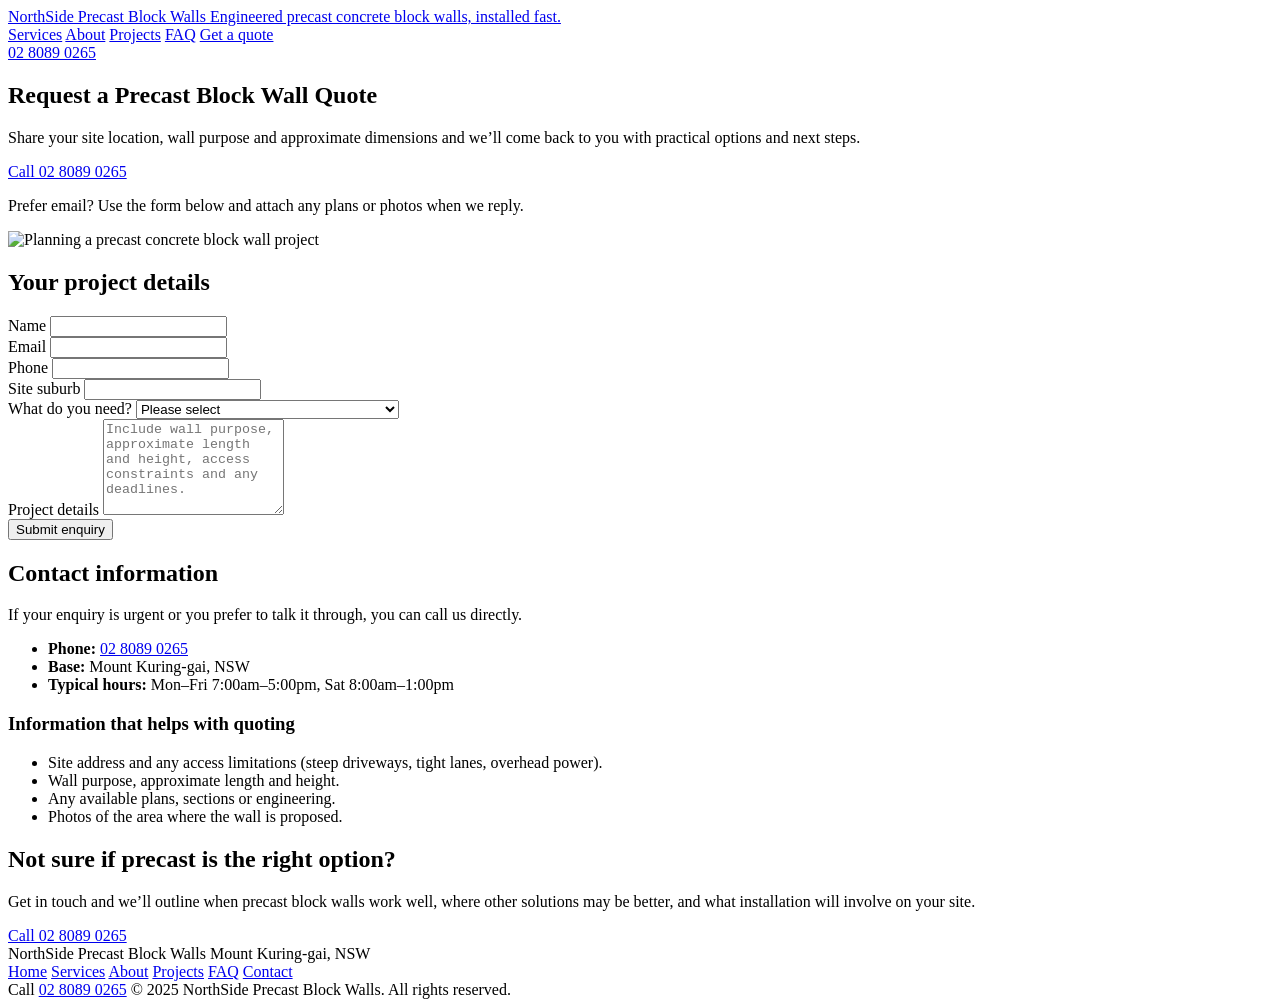
==== contact.html @ f0bfd212 "Create contact.html Add contact page" ====
<!DOCTYPE html>
<html lang="en-AU">
<head>
  <meta charset="UTF-8">
  <meta name="viewport" content="width=device-width, initial-scale=1">
  <title>Contact | Request a Precast Wall Quote</title>
  <meta name="description" content="Call or enquire online for a quote on precast concrete retaining walls, material bays and temporary walls in Sydney’s North.">
  <link rel="stylesheet" href="/tokens/tokens-base.css">
  <link rel="stylesheet" href="/tokens/tokens-theme.css">
  <link rel="stylesheet" href="/public/site.css">
  <script type="application/ld+json">
{
  "@context": "https://schema.org",
  "@type": "ContactPage",
  "name": "Contact NorthSide Precast Block Walls",
  "description": "Contact NorthSide Precast Block Walls to request a quote for precast concrete retaining walls, material bays, boundaries and temporary works.",
  "mainEntity": {
    "@type": "LocalBusiness",
    "name": "NorthSide Precast Block Walls",
    "telephone": "+61280890265",
    "address": {
      "@type": "PostalAddress",
      "addressLocality": "Mount Kuring-gai",
      "addressRegion": "NSW",
      "addressCountry": "AU"
    },
    "areaServed": [
      "Mount Kuring-gai",
      "Mount Colah",
      "Berowra",
      "Hornsby",
      "Asquith",
      "Wahroonga",
      "Upper North Shore",
      "Sydney Metro"
    ]
  }
}
  </script>
</head>
<body class="site">
  <header class="site-header">
    <div class="site-header__inner container">
      <a href="/" class="site-header__brand">
        <span class="site-header__title">NorthSide Precast Block Walls</span>
        <span class="site-header__tagline">Engineered precast concrete block walls, installed fast.</span>
      </a>
      <nav class="site-header__nav" aria-label="Main navigation">
        <a href="/services.html" class="site-header__link">Services</a>
        <a href="/about.html" class="site-header__link">About</a>
        <a href="/projects.html" class="site-header__link">Projects</a>
        <a href="/faq.html" class="site-header__link">FAQ</a>
        <a href="/contact.html" class="site-header__link site-header__link--accent site-header__link--active">Get a quote</a>
      </nav>
      <div class="site-header__contact">
        <a href="tel:+61280890265" class="site-header__phone">02 8089 0265</a>
      </div>
    </div>
  </header>

  <main>
    <section class="hero hero--page">
      <div class="hero__inner container">
        <div class="hero__content">
          <h1 class="hero__title">Request a Precast Block Wall Quote</h1>
          <p class="hero__subtitle">Share your site location, wall purpose and approximate dimensions and we’ll come back to you with practical options and next steps.</p>
          <div class="hero__cta-group">
            <a href="tel:+61280890265" class="button button--primary">Call 02 8089 0265</a>
          </div>
          <p class="hero__note">Prefer email? Use the form below and attach any plans or photos when we reply.</p>
        </div>
        <div class="hero__media">
          <img src="/public/img/TODO-hero-contact-blocks.jpg" alt="Planning a precast concrete block wall project" class="hero__image">
        </div>
      </div>
    </section>

    <section class="section section--light">
      <div class="container grid grid--2">
        <div>
          <h2>Your project details</h2>
          <form class="form" method="post" action="#">
            <!-- TODO: wire this form to your chosen form handler or email service -->
            <div class="form__group">
              <label for="name">Name</label>
              <input id="name" name="name" type="text" required>
            </div>
            <div class="form__group">
              <label for="email">Email</label>
              <input id="email" name="email" type="email" required>
            </div>
            <div class="form__group">
              <label for="phone">Phone</label>
              <input id="phone" name="phone" type="tel">
            </div>
            <div class="form__group">
              <label for="suburb">Site suburb</label>
              <input id="suburb" name="suburb" type="text">
            </div>
            <div class="form__group">
              <label for="service">What do you need?</label>
              <select id="service" name="service">
                <option value="">Please select</option>
                <option value="retaining">Precast retaining wall</option>
                <option value="material-bays">Material bays / bulk storage</option>
                <option value="boundaries">Boundary / privacy / noise wall</option>
                <option value="temporary">Temporary works / flood / erosion control</option>
                <option value="other">Not sure / something else</option>
              </select>
            </div>
            <div class="form__group">
              <label for="message">Project details</label>
              <textarea id="message" name="message" rows="6" placeholder="Include wall purpose, approximate length and height, access constraints and any deadlines."></textarea>
            </div>
            <button type="submit" class="button button--primary">Submit enquiry</button>
          </form>
        </div>

        <div>
          <h2>Contact information</h2>
          <p>If your enquiry is urgent or you prefer to talk it through, you can call us directly.</p>
          <ul class="list">
            <li><strong>Phone:</strong> <a href="tel:+61280890265">02 8089 0265</a></li>
            <li><strong>Base:</strong> Mount Kuring-gai, NSW</li>
            <li><strong>Typical hours:</strong> Mon–Fri 7:00am–5:00pm, Sat 8:00am–1:00pm</li>
          </ul>

          <h3>Information that helps with quoting</h3>
          <ul class="list list--check">
            <li>Site address and any access limitations (steep driveways, tight lanes, overhead power).</li>
            <li>Wall purpose, approximate length and height.</li>
            <li>Any available plans, sections or engineering.</li>
            <li>Photos of the area where the wall is proposed.</li>
          </ul>
        </div>
      </div>
    </section>

    <section class="section section--muted">
      <div class="container section__cta">
        <div>
          <h2>Not sure if precast is the right option?</h2>
          <p>Get in touch and we’ll outline when precast block walls work well, where other solutions may be better, and what installation will involve on your site.</p>
        </div>
        <div class="section__cta-actions">
          <a href="tel:+61280890265" class="button button--light">Call 02 8089 0265</a>
        </div>
      </div>
    </section>
  </main>

  <footer class="site-footer">
    <div class="container site-footer__inner">
      <div class="site-footer__brand">
        <span class="site-footer__title">NorthSide Precast Block Walls</span>
        <span class="site-footer__meta">Mount Kuring-gai, NSW</span>
      </div>
      <div class="site-footer__links">
        <a href="/index.html">Home</a>
        <a href="/services.html">Services</a>
        <a href="/about.html">About</a>
        <a href="/projects.html">Projects</a>
        <a href="/faq.html">FAQ</a>
        <a href="/contact.html">Contact</a>
      </div>
      <div class="site-footer__meta">
        <span>Call <a href="tel:+61280890265">02 8089 0265</a></span>
        <span>© 2025 NorthSide Precast Block Walls. All rights reserved.</span>
      </div>
    </div>
  </footer>
  <script src="/public/site.js" defer></script>
</body>
</html>
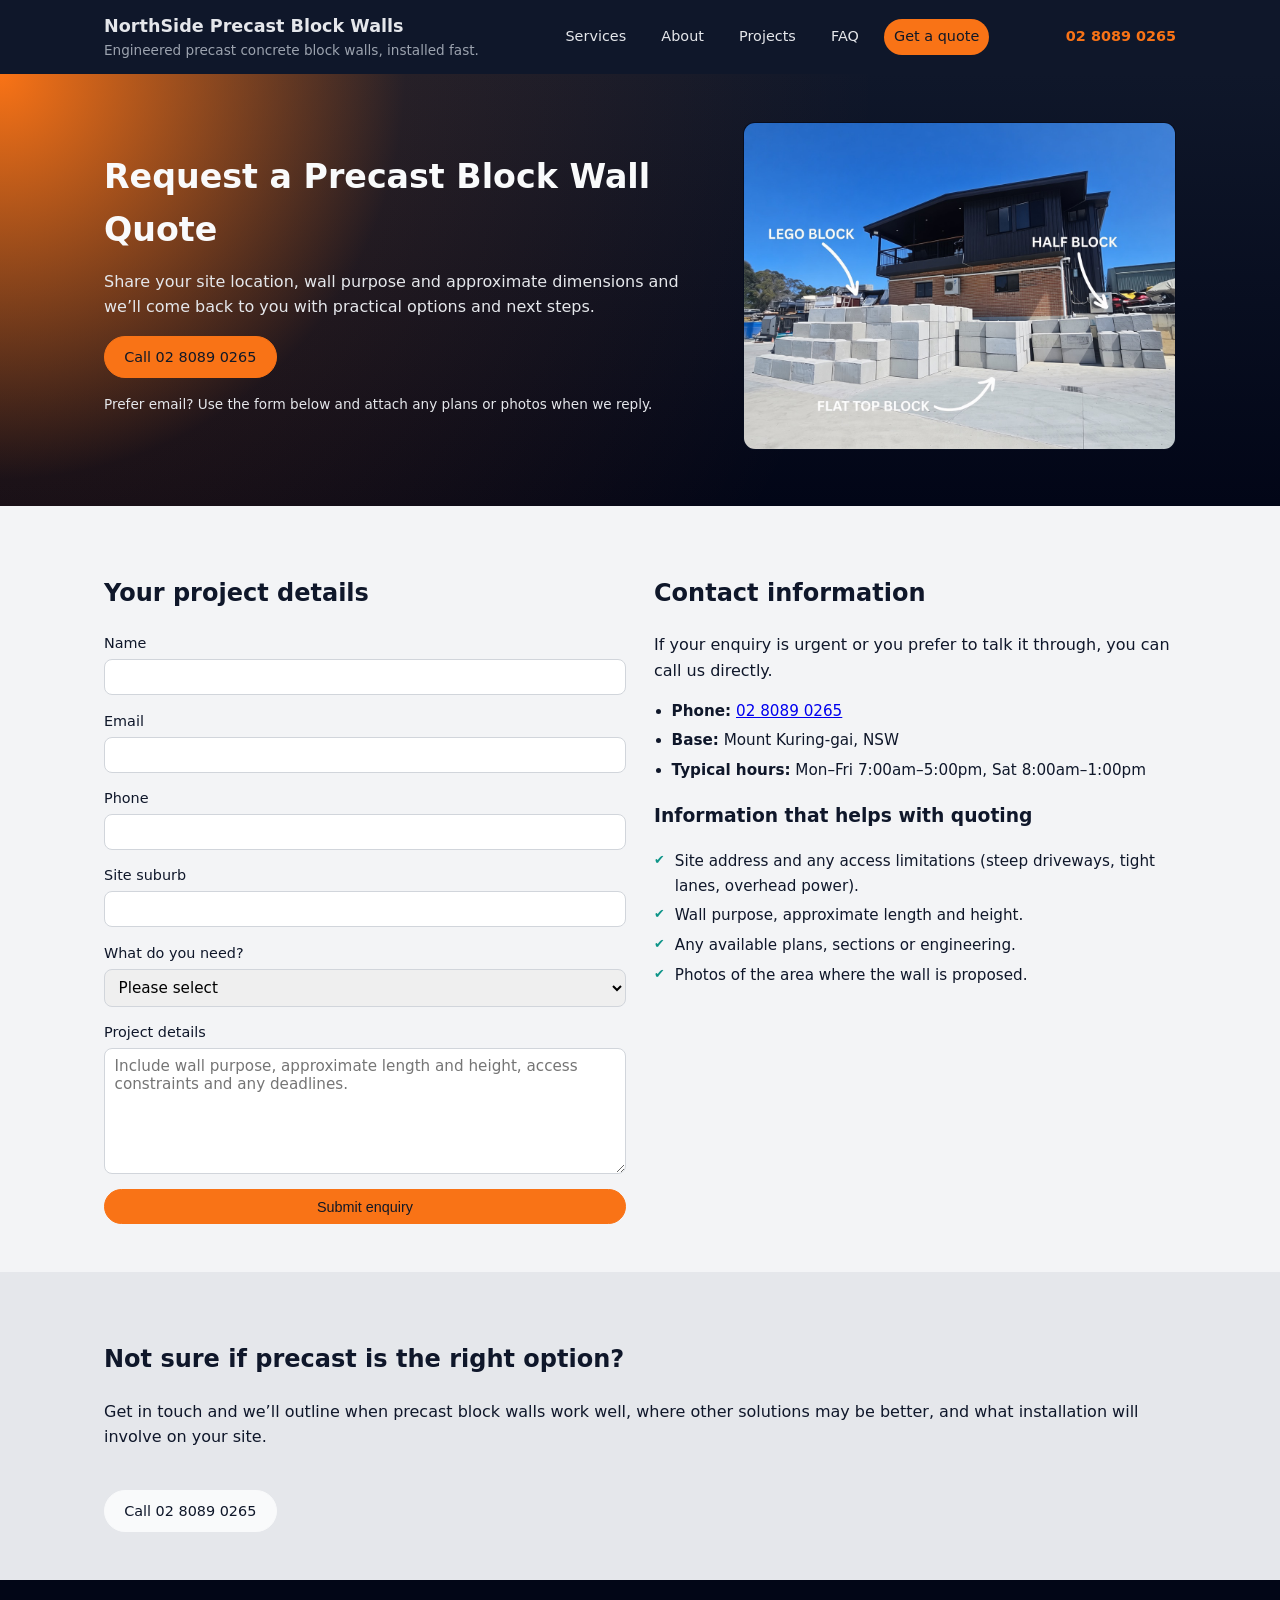
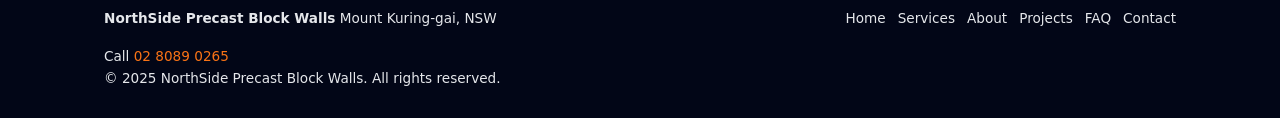
==== commit 4c1e70d7: "Update contact.html update hero pic" ====
--- a/contact.html
+++ b/contact.html
@@ -70,7 +70,7 @@
           <p class="hero__note">Prefer email? Use the form below and attach any plans or photos when we reply.</p>
         </div>
         <div class="hero__media">
-          <img src="/public/img/TODO-hero-contact-blocks.jpg" alt="Planning a precast concrete block wall project" class="hero__image">
+          <img src="/public/img/TODO-hero-precast-blocks.jpg" alt="Planning a precast concrete block wall project" class="hero__image">
         </div>
       </div>
     </section>
--- a/tokens/tokens-base.css
+++ b/tokens/tokens-base.css
@@ -0,0 +1,32 @@
+:root {
+  /* Colour tokens */
+  --colour-primary: #0f172a;
+  --colour-primary-soft: #1f2933;
+  --colour-accent: #f97316;
+  --colour-accent-soft: #fb923c;
+  --colour-secondary: #0d9488;
+  --colour-neutral: #e5e7eb;
+  --colour-bg: #f9fafb;
+  --colour-text: #0f172a;
+
+  /* Typography */
+  --font-family-base: system-ui, -apple-system, BlinkMacSystemFont, "Segoe UI", sans-serif;
+  --font-size-base: 16px;
+  --line-height-base: 1.6;
+
+  /* Radius */
+  --radius-sm: 0.4rem;
+  --radius-md: 0.75rem;
+  --radius-pill: 999px;
+
+  /* Shadows */
+  --shadow-soft: 0 8px 18px rgba(15, 23, 42, 0.06);
+
+  /* Spacing scale */
+  --space-1: 0.25rem;
+  --space-2: 0.5rem;
+  --space-3: 0.75rem;
+  --space-4: 1rem;
+  --space-5: 1.5rem;
+  --space-6: 2rem;
+}
--- a/tokens/tokens-theme.css
+++ b/tokens/tokens-theme.css
@@ -0,0 +1,27 @@
+:root {
+  /* Theme aliases pointing to base tokens */
+  --site-bg: var(--colour-bg);
+  --site-text: var(--colour-text);
+
+  --site-header-bg: var(--colour-primary);
+  --site-header-text: #e5e7eb;
+  --site-header-accent: var(--colour-accent);
+
+  --site-hero-bg-start: var(--colour-primary);
+  --site-hero-bg-end: #020617;
+  --site-hero-accent: var(--colour-accent);
+
+  --site-button-primary-bg: var(--colour-accent);
+  --site-button-primary-text: #111827;
+
+  --site-button-ghost-border: var(--colour-accent);
+  --site-button-ghost-text: var(--colour-accent);
+
+  --site-section-light-bg: #f3f4f6;
+  --site-section-muted-bg: #e5e7eb;
+  --site-section-accent-bg: var(--colour-primary);
+
+  --site-card-bg: #ffffff;
+  --site-card-border: var(--colour-neutral);
+  --site-card-shadow: var(--shadow-soft);
+}
--- a/public/site.css
+++ b/public/site.css
@@ -0,0 +1,543 @@
+/* Base layout */
+*,
+*::before,
+*::after {
+  box-sizing: border-box;
+}
+
+html {
+  scroll-behavior: smooth;
+}
+
+body.site {
+  margin: 0;
+  font-family: system-ui, -apple-system, BlinkMacSystemFont, "Segoe UI", sans-serif;
+  line-height: 1.6;
+  color: #0f172a;
+  background-color: #f9fafb;
+}
+
+/* Container */
+.container {
+  width: 100%;
+  max-width: 1120px;
+  margin: 0 auto;
+  padding: 0 1.5rem;
+}
+
+/* Header */
+.site-header {
+  background-color: #0f172a;
+  color: #e5e7eb;
+  position: sticky;
+  top: 0;
+  z-index: 20;
+}
+
+.site-header__inner {
+  display: flex;
+  align-items: center;
+  justify-content: space-between;
+  gap: 1.5rem;
+  padding: 0.75rem 1.5rem;
+}
+
+.site-header__brand {
+  text-decoration: none;
+  color: inherit;
+  display: flex;
+  flex-direction: column;
+}
+
+.site-header__title {
+  font-weight: 700;
+  font-size: 1.1rem;
+}
+
+.site-header__tagline {
+  font-size: 0.85rem;
+  color: #9ca3af;
+}
+
+.site-header__nav {
+  display: flex;
+  align-items: center;
+  gap: 1rem;
+}
+
+.site-header__link {
+  color: #e5e7eb;
+  text-decoration: none;
+  font-size: 0.9rem;
+  padding: 0.4rem 0.6rem;
+  border-radius: 999px;
+}
+
+.site-header__link:hover {
+  background-color: rgba(148, 163, 184, 0.25);
+}
+
+.site-header__link--active {
+  background-color: #0d9488;
+  color: #f9fafb;
+}
+
+.site-header__link--accent {
+  background-color: #f97316;
+  color: #111827;
+}
+
+.site-header__link--accent:hover {
+  background-color: #fb923c;
+}
+
+.site-header__contact {
+  font-size: 0.9rem;
+}
+
+.site-header__phone {
+  color: #f97316;
+  text-decoration: none;
+  font-weight: 600;
+}
+
+/* Hero */
+.hero {
+  padding: 3rem 0 3.5rem;
+  background: radial-gradient(circle at top left, #f97316 0, rgba(249, 115, 22, 0.1) 30%, transparent 65%),
+              linear-gradient(to bottom, #0f172a, #020617);
+  color: #f9fafb;
+}
+
+.hero--page {
+  padding-top: 3rem;
+  padding-bottom: 3rem;
+}
+
+.hero__inner {
+  display: grid;
+  grid-template-columns: minmax(0, 1.4fr) minmax(0, 1fr);
+  gap: 2rem;
+  align-items: center;
+}
+
+.hero__title {
+  margin: 0 0 0.75rem;
+  font-size: clamp(1.8rem, 2.6vw, 2.4rem);
+}
+
+.hero__subtitle {
+  margin: 0 0 1rem;
+  color: #e5e7eb;
+}
+
+.hero__bullets {
+  list-style: none;
+  padding: 0;
+  margin: 0 0 1.5rem;
+  font-size: 0.95rem;
+}
+
+.hero__bullets li {
+  margin-bottom: 0.35rem;
+}
+
+.hero__cta-group {
+  display: flex;
+  flex-wrap: wrap;
+  gap: 0.75rem;
+}
+
+.hero__note {
+  font-size: 0.85rem;
+  color: #e5e7eb;
+  margin-top: 1rem;
+}
+
+.hero__media {
+  text-align: right;
+}
+
+.hero__image {
+  max-width: 100%;
+  border-radius: 0.75rem;
+  border: 1px solid rgba(15, 23, 42, 0.4);
+  background-color: #020617;
+}
+
+/* Sections */
+.section {
+  padding: 3rem 0;
+  background-color: #f9fafb;
+}
+
+.section--light {
+  background-color: #f3f4f6;
+}
+
+.section--muted {
+  background-color: #e5e7eb;
+}
+
+.section--accent {
+  background-color: #0f172a;
+  color: #f9fafb;
+}
+
+.section__header {
+  text-align: left;
+  margin-bottom: 2rem;
+}
+
+.section__header h2 {
+  margin: 0 0 0.5rem;
+}
+
+.section__header p {
+  margin: 0;
+}
+
+.section__cta {
+  display: flex;
+  flex-wrap: wrap;
+  justify-content: space-between;
+  gap: 1.5rem;
+  align-items: center;
+}
+
+/* Grid */
+.grid {
+  display: grid;
+  gap: 1.75rem;
+}
+
+.grid--2 {
+  grid-template-columns: repeat(auto-fit, minmax(260px, 1fr));
+}
+
+.grid--3 {
+  grid-template-columns: repeat(auto-fit, minmax(260px, 1fr));
+}
+
+/* Cards */
+.card {
+  background-color: #ffffff;
+  border-radius: 0.75rem;
+  border: 1px solid #e5e7eb;
+  padding: 1.5rem;
+  box-shadow: 0 8px 18px rgba(15, 23, 42, 0.06);
+}
+
+.card--service,
+.card--service-detail,
+.card--project {
+  display: flex;
+  flex-direction: column;
+  height: 100%;
+}
+
+.card__title {
+  margin: 0 0 0.5rem;
+  font-size: 1.05rem;
+}
+
+.card__summary {
+  font-size: 0.95rem;
+  margin: 0 0 0.75rem;
+}
+
+.card__subtitle {
+  font-size: 0.9rem;
+  margin: 1rem 0 0.4rem;
+}
+
+.card__list {
+  list-style: disc;
+  padding-left: 1.1rem;
+  margin: 0 0 0.75rem;
+  font-size: 0.9rem;
+}
+
+.card__link {
+  margin-top: auto;
+  font-size: 0.9rem;
+  color: #0d9488;
+  text-decoration: none;
+}
+
+.card__link:hover {
+  text-decoration: underline;
+}
+
+.card__image {
+  width: 100%;
+  height: 180px;
+  object-fit: cover;
+  border-radius: 0.75rem 0.75rem 0 0;
+  margin-bottom: 0.75rem;
+}
+
+.card--project {
+  padding: 0;
+}
+
+.card--project .card__body {
+  padding: 1.25rem 1.5rem 1.5rem;
+}
+
+/* Buttons */
+.button {
+  display: inline-flex;
+  align-items: center;
+  justify-content: center;
+  border-radius: 999px;
+  padding: 0.55rem 1.2rem;
+  font-size: 0.9rem;
+  font-weight: 500;
+  border: 1px solid transparent;
+  text-decoration: none;
+  cursor: pointer;
+  white-space: nowrap;
+}
+
+.button--primary {
+  background-color: #f97316;
+  color: #111827;
+  border-color: #f97316;
+}
+
+.button--primary:hover {
+  background-color: #fb923c;
+}
+
+.button--ghost {
+  background-color: transparent;
+  color: #f97316;
+  border-color: #f97316;
+}
+
+.button--ghost:hover {
+  background-color: rgba(249, 115, 22, 0.1);
+}
+
+.button--light {
+  background-color: #f9fafb;
+  color: #0f172a;
+  border-color: #f9fafb;
+}
+
+.button--light:hover {
+  background-color: #e5e7eb;
+}
+
+.button--outline {
+  background-color: transparent;
+  color: #f9fafb;
+  border-color: #f9fafb;
+}
+
+.button--outline:hover {
+  background-color: rgba(249, 250, 251, 0.1);
+}
+
+/* Lists */
+.list {
+  margin: 0;
+  padding-left: 1.1rem;
+  font-size: 0.95rem;
+}
+
+.list li {
+  margin-bottom: 0.3rem;
+}
+
+.list--check {
+  list-style: none;
+  padding-left: 0;
+}
+
+.list--check li {
+  position: relative;
+  padding-left: 1.3rem;
+  margin-bottom: 0.35rem;
+}
+
+.list--check li::before {
+  content: "✔";
+  position: absolute;
+  left: 0;
+  top: 0.05rem;
+  font-size: 0.8rem;
+  color: #0d9488;
+}
+
+.list--pill {
+  list-style: none;
+  padding: 0;
+  margin: 0.5rem 0 0;
+  display: flex;
+  flex-wrap: wrap;
+  gap: 0.4rem;
+}
+
+.list__pill {
+  display: inline-flex;
+  align-items: center;
+  padding: 0.25rem 0.7rem;
+  font-size: 0.8rem;
+  border-radius: 999px;
+  background-color: #e5e7eb;
+  color: #111827;
+}
+
+/* Numbered list */
+.list--numbered {
+  list-style: decimal;
+}
+
+/* FAQ blocks */
+.faq-preview,
+.faq-list {
+  margin: 0;
+  padding: 0;
+}
+
+.faq-preview__item,
+.faq-list__item {
+  margin-bottom: 1rem;
+  padding-bottom: 1rem;
+  border-bottom: 1px solid #e5e7eb;
+}
+
+.faq-preview__item:last-child,
+.faq-list__item:last-child {
+  border-bottom: none;
+}
+
+.faq-preview dt,
+.faq-list dt {
+  font-weight: 600;
+  margin-bottom: 0.25rem;
+}
+
+.faq-preview dd,
+.faq-list dd {
+  margin: 0;
+  font-size: 0.95rem;
+}
+
+/* Forms */
+.form {
+  display: grid;
+  gap: 0.9rem;
+}
+
+.form__group {
+  display: flex;
+  flex-direction: column;
+  gap: 0.25rem;
+}
+
+.form label {
+  font-size: 0.9rem;
+  font-weight: 500;
+}
+
+.form input,
+.form textarea,
+.form select {
+  border-radius: 0.5rem;
+  border: 1px solid #d1d5db;
+  padding: 0.5rem 0.6rem;
+  font-size: 0.95rem;
+  font-family: inherit;
+}
+
+.form input:focus,
+.form textarea:focus,
+.form select:focus {
+  outline: 2px solid #0d9488;
+  outline-offset: 1px;
+  border-color: #0d9488;
+}
+
+/* Footer */
+.site-footer {
+  background-color: #020617;
+  color: #e5e7eb;
+  padding: 1.75rem 0;
+  font-size: 0.85rem;
+}
+
+.site-footer__inner {
+  display: flex;
+  flex-wrap: wrap;
+  align-items: center;
+  gap: 1rem 2rem;
+  justify-content: space-between;
+}
+
+.site-footer__title {
+  font-weight: 600;
+}
+
+.site-footer__links {
+  display: flex;
+  flex-wrap: wrap;
+  gap: 0.75rem;
+}
+
+.site-footer__links a {
+  color: #e5e7eb;
+  text-decoration: none;
+}
+
+.site-footer__links a:hover {
+  text-decoration: underline;
+}
+
+.site-footer__meta span {
+  display: block;
+}
+
+.site-footer__meta a {
+  color: #f97316;
+  text-decoration: none;
+}
+
+/* Simple link style */
+.link {
+  color: #0d9488;
+  text-decoration: none;
+  font-size: 0.9rem;
+}
+
+.link:hover {
+  text-decoration: underline;
+}
+
+/* Responsive tweaks */
+@media (max-width: 768px) {
+  .site-header__inner {
+    flex-wrap: wrap;
+    align-items: flex-start;
+  }
+
+  .site-header__nav {
+    flex-wrap: wrap;
+    justify-content: flex-start;
+  }
+
+  .hero__inner {
+    grid-template-columns: minmax(0, 1fr);
+  }
+
+  .hero__media {
+    text-align: left;
+  }
+
+  .section__cta {
+    flex-direction: column;
+    align-items: flex-start;
+  }
+}
